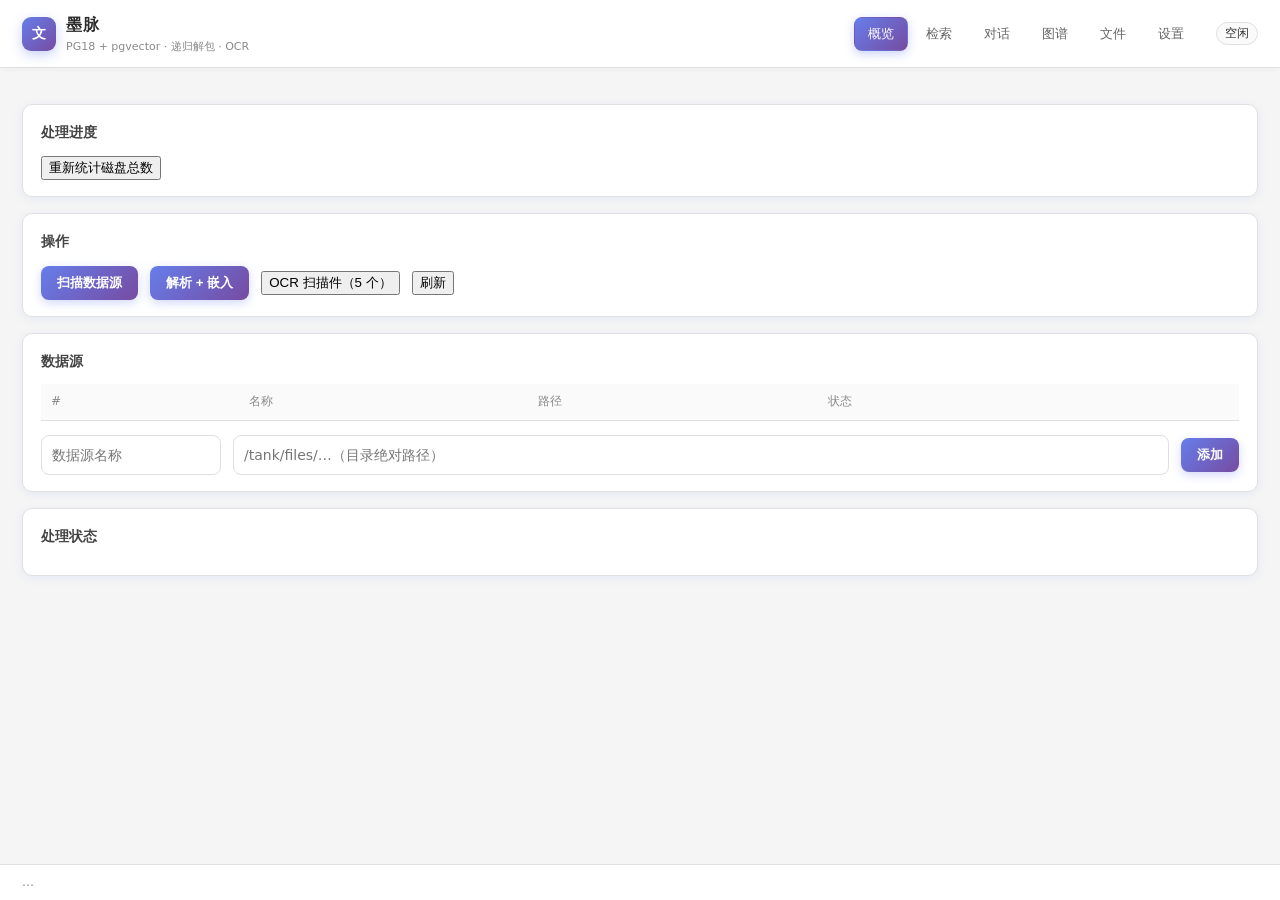
==== static/index_v2.html @ 08dbf87e "墨脉 v0.1：多格式索引 + 三路召回 + 对话与公文写稿 索引：pdf/docx/xlsx/pptx/ofd/rtf/mhtml/dbf + 无后缀魔数嗅探，递归解包，MinerU OCR 检索：" ====
<!DOCTYPE html>
<html lang="zh-CN">
<head>
<meta charset="utf-8">
<meta name="viewport" content="width=device-width, initial-scale=1">
<title>墨脉 · 私有资料库</title>
<link rel="stylesheet" href="style.css">
<style>
  .prog-row { margin: 14px 0 18px; }
  .prog-head { display: flex; justify-content: space-between; align-items: baseline; margin-bottom: 6px; }
  .prog-label { font-size: 14px; color: var(--fg, #e6e6e6); }
  .prog-num { font-size: 15px; font-weight: 600; font-variant-numeric: tabular-nums; letter-spacing: .2px; }
  .prog-track { height: 10px; border-radius: 6px; background: rgba(255,255,255,.08); overflow: hidden; }
  .prog-fill { height: 100%; border-radius: 6px;
    background: linear-gradient(90deg, #4f7cff, #6ea8ff); transition: width .4s ease; }
  .prog-fill.done { background: linear-gradient(90deg, #2fbf71, #56d68f); }
  .prog-extra { font-size: 12px; margin-top: 5px; }
</style>
</head>
<body>
<header>
  <div class="brand">
    <span class="logo">文</span>
    <div><h1 id="site-title">墨脉</h1>
    <p class="sub">PG18 + pgvector · 递归解包 · OCR</p></div>
  </div>
  <nav id="nav">
    <button data-tab="overview" class="active">概览</button>
    <button data-tab="search">检索</button>
    <button data-tab="chat">对话</button>
    <button data-tab="graph">图谱</button>
    <button data-tab="files">文件</button>
    <button data-tab="settings">设置</button>
  </nav>
  <span id="task-badge" class="badge">空闲</span>
</header>

<main>
  <section id="tab-overview" class="tab active">
    <div class="panel">
      <h2>处理进度 <span id="progress-scan-at" class="muted" style="font-weight:400;font-size:12px"></span></h2>
      <div id="progress-box"></div>
      <div class="actions" style="margin-top:10px">
        <button id="btn-count">重新统计磁盘总数</button>
        <span id="progress-msg" class="muted"></span>
      </div>
    </div>
    <div class="grid" id="stat-grid"></div>
    <div class="panel">
      <h2>操作</h2>
      <div class="actions">
        <button class="primary" id="btn-scan">扫描数据源</button>
        <button class="primary" id="btn-index">解析 + 嵌入</button>
        <button id="btn-ocr">OCR 扫描件（5 个）</button>
        <button id="btn-refresh">刷新</button>
        <span id="op-msg" class="muted"></span>
      </div>
    </div>
    <div class="panel">
      <h2>数据源</h2>
      <table class="tbl"><thead><tr><th>#</th><th>名称</th><th>路径</th><th>状态</th><th></th></tr></thead>
      <tbody id="src-body"></tbody></table>
      <div class="actions">
        <input id="src-name" placeholder="数据源名称" style="width:180px">
        <input id="src-root" placeholder="/tank/files/…（目录绝对路径）" style="flex:1;min-width:260px">
        <button id="btn-add-src" class="primary">添加</button>
      </div>
    </div>
    <div class="panel">
      <h2>处理状态</h2>
      <div id="kind-stats"></div>
    </div>
  </section>

  <section id="tab-graph" class="tab">
    <div class="panel">
      <h2>实体图谱 <span id="graph-count" class="muted" style="font-weight:400;font-size:12px"></span></h2>
      <div class="toolbar">
        <input id="ent-q" placeholder="搜索实体：生态城财政局 / 中审华 / 绿化养管…">
        <button class="primary" id="btn-ent-search">搜实体</button>
        <span id="ent-msg" class="muted"></span>
      </div>
      <div class="eg-wrap">
        <div>
          <ul class="list" id="ent-list"></ul>
        </div>
        <div class="doc" id="ent-detail">
          <p class="muted">左侧点一个实体，这里显示它的关系网络和出处文件。</p>
        </div>
      </div>
    </div>
  </section>

  <section id="tab-search" class="tab">
    <div class="toolbar">
      <input id="q" placeholder="输入问题或关键词，例如：城市运营费用审核">
      <select id="mode">
        <option value="hybrid">混合（语义+关键词）</option>
        <option value="semantic">语义</option>
        <option value="keyword">关键词</option>
      </select>
      <select id="ext-filter"><option value="">全部类型</option></select>
      <button class="primary" id="btn-search">检索</button>
    </div>
    <div id="results"></div>
  </section>

  <section id="tab-chat" class="tab">
    <div class="toolbar">
      <select id="chat-mode">
        <option value="ask">问答</option>
        <option value="draft">写稿</option>
      </select>
      <select id="chat-kind" style="display:none">
        <option value="report">工作报告</option>
        <option value="request">请示</option>
        <option value="summary">工作总结</option>
        <option value="plan">工作方案</option>
        <option value="notice">通知</option>
        <option value="letter">函</option>
      </select>
      <input id="chat-input" placeholder="问点什么，例如：静湖水质监测的频次是怎么规定的">
      <button class="primary" id="btn-chat">提问</button>
    </div>
    <textarea id="chat-points" rows="3" placeholder="写稿要点（可选）：必须覆盖哪几件事、给谁看、什么口径"
      style="display:none;width:100%;margin-bottom:12px"></textarea>
    <p class="muted" style="margin-top:0">回答只依据库内资料，每条结论带 [n] 引用，点引用可直接打开原文。</p>
    <div id="chat-out"></div>
  </section>

  <section id="tab-files" class="tab">
    <div class="toolbar">
      <input id="file-q" placeholder="按文件名/路径过滤">
      <select id="file-status">
        <option value="">全部状态</option>
        <option value="parsed">parsed</option>
        <option value="failed">failed</option>
        <option value="pending">pending</option>
        <option value="skipped">skipped</option>
      </select>
      <button id="btn-files">查询</button>
    </div>
    <table class="tbl"><thead><tr>
      <th>#</th><th>名称</th><th>类型</th><th>状态</th><th>解析</th><th>大小</th><th>文本</th><th>块</th><th>层</th>
    </tr></thead><tbody id="files-body"></tbody></table>
    <div class="panel" id="file-detail" style="display:none">
      <h2 id="fd-title"></h2>
      <div id="fd-meta" class="muted"></div>
      <div class="result" id="fd-summary" style="margin-top:12px"></div>
      <div id="fd-sections" style="margin-top:12px"></div>
      <div id="fd-chunks" style="margin-top:10px"></div>
    </div>
  </section>

  <section id="tab-settings" class="tab">
    <div class="panel">
      <h2>扫描目录（数据源）</h2>
      <table class="tbl"><thead><tr>
        <th>启用</th><th>名称</th><th>根目录</th><th>排除子目录（逗号分隔）</th><th></th>
      </tr></thead><tbody id="scan-src-body"></tbody></table>
      <div class="actions">
        <input id="scan-name" placeholder="数据源名称" style="width:160px">
        <input id="scan-root" placeholder="/tank/files/… 目录绝对路径" style="flex:1;min-width:240px">
        <input id="scan-exclude" placeholder="排除：.git,临时,备份" style="width:200px">
        <button class="primary" id="btn-scan-add">添加扫描目录</button>
        <span id="scan-msg" class="muted"></span>
      </div>
      <label class="block">全局跳过扩展名（逗号分隔，命中的文件不解析）
        <textarea id="scan-skip" rows="2" placeholder=".exe, .dll, .mp4, .dwg"></textarea>
      </label>
      <div class="actions">
        <button class="primary" id="btn-scan-save-global">保存全局选项</button>
        <button id="btn-scan-now">立即扫描全部启用目录</button>
        <span id="scan-global-msg" class="muted"></span>
      </div>
    </div>
    <div class="panel">
      <h2>模型接入点</h2>
      <div class="fields" id="f-endpoints"></div>
      <div class="actions">
        <button class="primary" id="btn-save-endpoints">保存</button>
        <button id="btn-probe">探测连通性 / 维度</button>
        <span id="probe-msg" class="muted"></span>
      </div>
      <div id="probe-detail" class="muted" style="margin-top:8px;font-size:12.5px"></div>
    </div>
    <div class="panel">
      <h2>切块与解包</h2>
      <div class="fields" id="f-pipeline"></div>
      <div class="actions">
        <button class="primary" id="btn-save-pipeline">保存</button>
        <button id="btn-reindex">重建向量索引</button>
        <span id="pipe-msg" class="muted"></span>
      </div>
    </div>
    <div class="panel">
      <h2>识别文本与临时文件</h2>
      <div id="md-stats" class="muted"></div>
      <div class="actions" style="margin-top:10px">
        <button id="btn-md-export">补齐 md（用现有块回溯）</button>
        <button id="btn-clean-dry">演练清理</button>
        <button class="primary" id="btn-clean">立即清理</button>
        <span id="clean-msg" class="muted"></span>
      </div>
    </div>
    <div class="panel">
      <h2>当前完整配置（只读）</h2>
      <pre id="raw-settings" style="max-height:260px;overflow:auto"></pre>
    </div>
  </section>
</main>

<footer><span id="foot">…</span></footer>
<script src="app_v2.js"></script>
</body>
</html>
---- static/style.css ----
/* 墨脉 · 配色对齐 OA 下载工具（紫蓝渐变 + 浅灰底） */
:root {
  --p1: #667eea; --p2: #764ba2;
  --bg: #f5f5f5; --bg2: #ffffff; --bg3: #fafafa;
  --fg: #333333; --muted: #8a8a8a; --line: #e0e0e0;
  --accent: #667eea; --accent2: #1890ff;
  --ok: #52c41a; --warn: #faad14; --bad: #f5222d;
  --radius: 10px;
  --shadow: 0 2px 10px rgba(102, 126, 234, .10);
  --grad: linear-gradient(135deg, #667eea, #764ba2);
}
* { box-sizing: border-box; }
body {
  margin: 0; background: var(--bg); color: var(--fg);
  font: 14px/1.6 -apple-system, "PingFang SC", "Microsoft YaHei", system-ui, sans-serif;
}
header {
  position: sticky; top: 0; z-index: 10; display: flex; align-items: center; gap: 18px;
  padding: 12px 22px; background: #fff; border-bottom: 1px solid var(--line);
  box-shadow: 0 1px 6px rgba(0, 0, 0, .04); flex-wrap: wrap;
}
.brand { display: flex; align-items: center; gap: 10px; }
.logo {
  width: 34px; height: 34px; display: grid; place-items: center; border-radius: 9px;
  background: var(--grad); color: #fff; font-weight: 700;
  box-shadow: 0 4px 12px rgba(102, 126, 234, .35);
}
header h1 { font-size: 16px; margin: 0; letter-spacing: .5px; color: #2b2b2b; }
.sub { margin: 0; font-size: 11px; color: var(--muted); }
nav { display: flex; gap: 4px; margin-left: auto; flex-wrap: wrap; }
nav button {
  background: transparent; border: 1px solid transparent; color: #666;
  padding: 7px 13px; border-radius: 8px; cursor: pointer; font-size: 13px;
  transition: all .15s;
}
nav button:hover { color: var(--p2); background: #f0f0ff; }
nav button.active { color: #fff; background: var(--grad); box-shadow: 0 3px 10px rgba(102, 126, 234, .35); }
button.primary {
  background: var(--grad); color: #fff; border: 0; padding: 8px 16px;
  border-radius: 8px; font-weight: 600; cursor: pointer;
  box-shadow: 0 3px 10px rgba(102, 126, 234, .3); transition: all .15s;
}
button.primary:hover { filter: brightness(1.06); transform: translateY(-1px); }
button.primary:disabled { opacity: .5; cursor: default; transform: none; box-shadow: none; }
button.ghost {
  background: #fff; color: var(--p1); border: 1px solid #d9defb;
  padding: 7px 13px; border-radius: 8px; cursor: pointer; font-size: 13px;
}
button.ghost:hover { background: #f4f6ff; border-color: var(--p1); }
main { padding: 20px 22px 96px; max-width: 1400px; margin: 0 auto; }
.tab { display: none; }
.tab.active { display: block; }
.grid { display: grid; grid-template-columns: repeat(auto-fit, minmax(180px, 1fr)); gap: 12px; }
.card {
  background: var(--bg2); border: 1px solid var(--line); border-radius: var(--radius);
  padding: 14px 16px; box-shadow: var(--shadow);
}
.card .k { color: var(--muted); font-size: 12px; }
.card .v { font-size: 24px; font-weight: 650; margin-top: 4px; color: var(--p2); }
.panel {
  background: var(--bg2); border: 1px solid var(--line); border-radius: var(--radius);
  padding: 16px 18px; margin-top: 16px; box-shadow: var(--shadow);
}
.panel h2 { font-size: 14px; margin: 0 0 12px; color: #444; font-weight: 600; }
.toolbar { display: flex; gap: 8px; margin-bottom: 14px; flex-wrap: wrap; }
input, select, textarea {
  background: #fff; border: 1px solid var(--line); color: var(--fg);
  padding: 8px 10px; border-radius: 8px; font: inherit; outline: none; transition: border-color .15s;
}
input:focus, select:focus, textarea:focus {
  border-color: var(--p1); box-shadow: 0 0 0 3px rgba(102, 126, 234, .12);
}
.toolbar input { flex: 1; min-width: 180px; }
.split { display: grid; grid-template-columns: 320px 1fr; gap: 16px; align-items: start; }
.list {
  list-style: none; margin: 0; padding: 0; background: var(--bg2);
  border: 1px solid var(--line); border-radius: var(--radius); max-height: 74vh; overflow: auto;
  box-shadow: var(--shadow);
}
.list li { padding: 10px 14px; border-bottom: 1px solid #f0f0f0; cursor: pointer; }
.list li:last-child { border-bottom: 0; }
.list li:hover { background: #f7f8ff; }
.list li.active { background: linear-gradient(90deg, #eef0fe, #f7f4fd); border-left: 3px solid var(--p1); }
.list .t { font-weight: 550; }
.list .m { color: var(--muted); font-size: 12px; }
.doc {
  background: var(--bg2); border: 1px solid var(--line); border-radius: var(--radius);
  padding: 20px 24px; min-height: 200px; max-height: 74vh; overflow: auto; box-shadow: var(--shadow);
}
.doc h1, .doc h2, .doc h3 { margin: 1.1em 0 .5em; line-height: 1.35; color: #2b2b2b; }
.doc h1 { font-size: 20px; } .doc h2 { font-size: 17px; } .doc h3 { font-size: 15px; }
.doc code {
  background: #f4f4f8; padding: 1px 5px; border-radius: 4px; font-size: 12.5px;
  font-family: ui-monospace, Menlo, monospace; color: #764ba2;
}
.doc pre {
  background: #fafafa; padding: 12px; border-radius: 8px; overflow: auto;
  border: 1px solid var(--line);
}
.doc table { border-collapse: collapse; width: 100%; margin: 10px 0; }
.doc th, .doc td { border: 1px solid var(--line); padding: 6px 10px; text-align: left; }
.doc th { background: #fafafa; }
.doc blockquote {
  border-left: 3px solid var(--p1); margin: 10px 0; padding: 2px 12px; color: #555;
  background: #f8f8ff; border-radius: 0 6px 6px 0;
}
.tbl { width: 100%; border-collapse: collapse; font-size: 13px; }
.tbl th, .tbl td { border-bottom: 1px solid var(--line); padding: 8px 10px; text-align: left; }
.tbl th { color: var(--muted); font-weight: 500; font-size: 12px; background: #fafafa; }
.tbl tr:hover td { background: #f7f8ff; }
.badge {
  display: inline-block; padding: 1px 8px; border-radius: 20px; font-size: 11.5px;
  border: 1px solid var(--line); background: #fafafa;
}
.badge.ok { color: var(--ok); border-color: #b7eb8f; background: #f6ffed; }
.badge.warn { color: #d48806; border-color: #ffe58f; background: #fffbe6; }
.badge.bad { color: var(--bad); border-color: #ffa39e; background: #fff1f0; }
.badge.claim { color: var(--p2); border-color: #d3adf7; background: #f9f0ff; }
.muted { color: var(--muted); }
.fields { display: grid; grid-template-columns: repeat(auto-fit, minmax(240px, 1fr)); gap: 12px; }
.fields label { display: flex; flex-direction: column; gap: 5px; font-size: 12.5px; color: var(--muted); }
label.block { display: flex; flex-direction: column; gap: 6px; margin-top: 12px; font-size: 12.5px; color: var(--muted); }
.actions { display: flex; align-items: center; gap: 12px; margin-top: 14px; }
.result {
  background: var(--bg2); border: 1px solid var(--line); border-radius: var(--radius);
  padding: 12px 16px; margin-bottom: 10px; box-shadow: var(--shadow); transition: border-color .15s;
}
.result:hover { border-color: #c9cff7; }
.result .h { display: flex; gap: 10px; align-items: baseline; }
.result .title { font-weight: 600; color: #2b2b2b; }
.result .snippet { color: #555; font-size: 13px; margin-top: 6px; white-space: pre-wrap; }
.result .meta { color: var(--muted); font-size: 11.5px; margin-top: 6px; }
footer {
  position: fixed; bottom: 0; left: 0; right: 0; padding: 8px 22px; font-size: 12px;
  color: var(--muted); background: rgba(255, 255, 255, .96); border-top: 1px solid var(--line);
}

/* ---- 章节列表 ---- */
.sec-item { padding: 8px 10px; border-left: 3px solid #e0e0e0; margin-bottom: 6px; cursor: pointer; border-radius: 0 6px 6px 0; transition: all .15s; }
.sec-item:hover { border-left-color: #667eea; background: #fafbff; }
.sec-t { font-size: 13.5px; font-weight: 600; color: #333; }
.sec-s { font-size: 12.5px; color: #666; margin-top: 4px; line-height: 1.55; }

/* ---- 实体图谱 ---- */
.eg-wrap { display: grid; grid-template-columns: 340px 1fr; gap: 16px; align-items: start; }
.eg-chip {
  display: inline-flex; align-items: center; gap: 6px; padding: 5px 11px; margin: 0 6px 6px 0;
  border-radius: 20px; font-size: 12.5px; background: #f4f6ff; color: var(--p2);
  border: 1px solid #dde2fb; cursor: pointer; transition: all .15s;
  max-width: 320px; overflow: hidden; text-overflow: ellipsis; white-space: nowrap;
}
.eg-chip:hover { background: var(--grad); color: #fff; border-color: transparent; }
.eg-chip .n { color: var(--muted); font-size: 11px; }
.eg-chip:hover .n { color: #ede9fe; }
.eg-type { font-size: 11px; padding: 1px 7px; border-radius: 10px; margin-right: 4px; }
.t-org { background: #e6f7ff; color: #1890ff; }
.t-project { background: #f6ffed; color: #389e0d; }
.t-money { background: #fffbe6; color: #d48806; }
.t-doc { background: #f9f0ff; color: #722ed1; }
.eg-rel { display: flex; align-items: center; gap: 8px; padding: 6px 0; border-bottom: 1px dashed #eee; font-size: 13px; }
.eg-rel:last-child { border-bottom: 0; }
.eg-rel .arrow { color: var(--p1); font-weight: 600; }
.eg-rel .rel { background: #f0f5ff; color: #1890ff; padding: 1px 8px; border-radius: 6px; font-size: 12px; }
.eg-name { color: #2b2b2b; }
.eg-name.link { color: var(--p1); cursor: pointer; }
.eg-name.link:hover { text-decoration: underline; }
@media (max-width: 900px) {
  .split, .eg-wrap { grid-template-columns: 1fr; }
  .list { max-height: 34vh; }
}
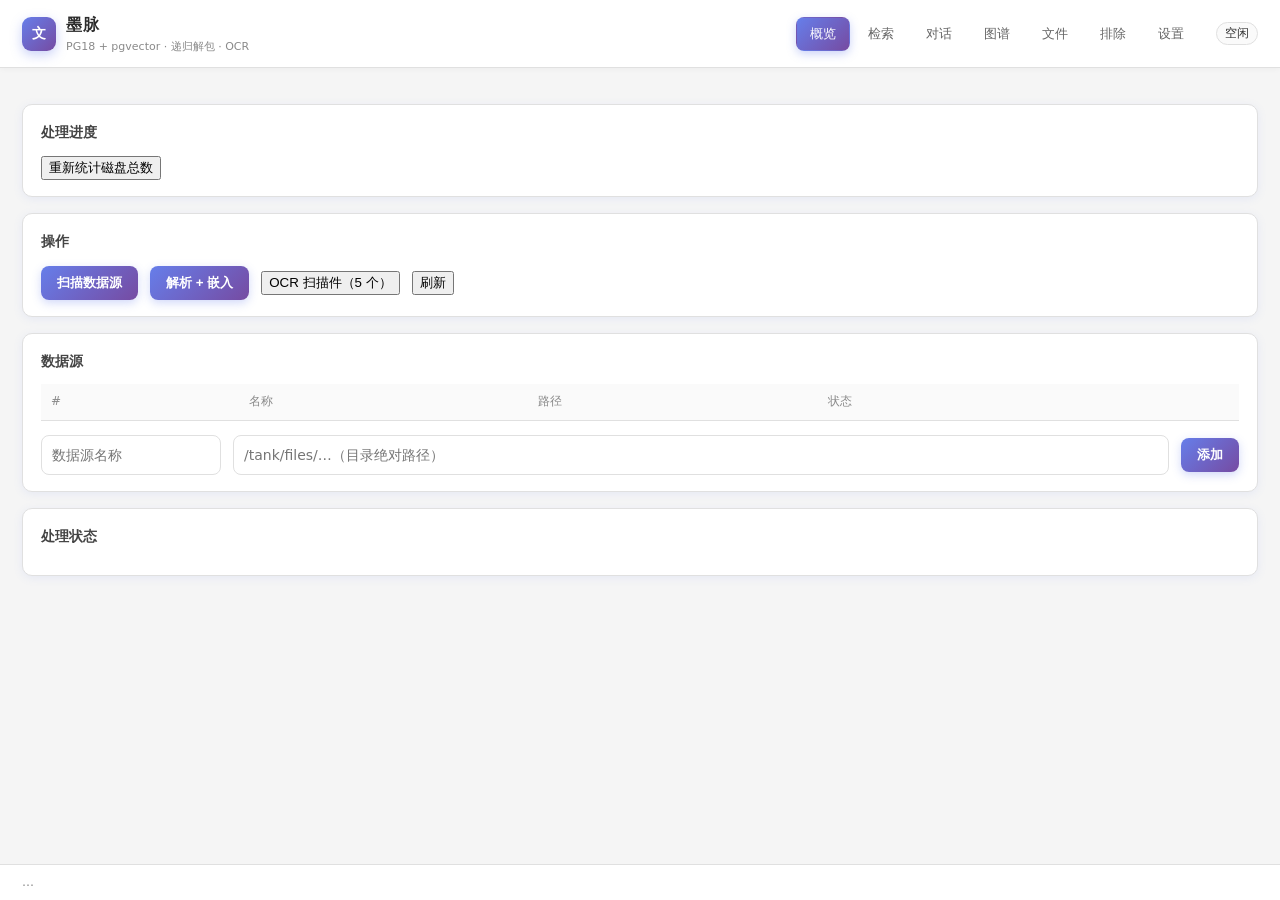
==== commit 9eb8c093: "T1.3 排除规则 + 被忽略清单 + 前端管理页 之前「排除」只有 sources.exclude 的子串匹配：看不见、改不了、也解释不了为什么某目录被跳过。  后端 - sql/003_exclu" ====
--- a/static/index_v2.html
+++ b/static/index_v2.html
@@ -30,6 +30,7 @@
     <button data-tab="chat">对话</button>
     <button data-tab="graph">图谱</button>
     <button data-tab="files">文件</button>
+    <button data-tab="exclude">排除</button>
     <button data-tab="settings">设置</button>
   </nav>
   <span id="task-badge" class="badge">空闲</span>
@@ -152,6 +153,38 @@
     </div>
   </section>
 
+  <section id="tab-exclude" class="tab">
+    <div class="panel">
+      <h2>排除规则</h2>
+      <div class="muted" style="margin-bottom:10px">
+        这里定义的规则在扫描时生效。目录规则整枝跳过（不逐文件建记录）；文件/扩展名规则会给每个被跳过的文件留一条可解释记录，
+        删掉规则后重新扫描即可恢复。
+      </div>
+      <div class="toolbar">
+        <select id="ex-kind">
+          <option value="dir">目录（整枝跳过）</option>
+          <option value="file">单个文件</option>
+          <option value="ext">扩展名</option>
+        </select>
+        <input id="ex-value" placeholder="目录/文件填绝对路径，扩展名填 .tmp" style="flex:1;min-width:280px">
+        <input id="ex-reason" placeholder="原因（可选）" style="flex:1;min-width:140px">
+        <button id="btn-ex-add" class="primary">添加</button>
+      </div>
+      <table class="tbl"><thead><tr>
+        <th>#</th><th>类型</th><th>值</th><th>原因</th><th>命中</th><th>最后命中</th><th>启用</th><th></th>
+      </tr></thead><tbody id="ex-body"></tbody></table>
+    </div>
+
+    <div class="panel">
+      <h2>当前被忽略的文件</h2>
+      <div class="muted" style="margin-bottom:8px">按原因码聚合，数据直接来自策略表（不另存一份真相）。</div>
+      <div id="ign-groups" class="chips"></div>
+      <table class="tbl"><thead><tr>
+        <th>名称</th><th>原因</th><th>说明</th><th>大小</th>
+      </tr></thead><tbody id="ign-body"></tbody></table>
+    </div>
+  </section>
+
   <section id="tab-settings" class="tab">
     <div class="panel">
       <h2>扫描目录（数据源）</h2>
--- a/static/style.css
+++ b/static/style.css
@@ -130,6 +130,8 @@
 .result .title { font-weight: 600; color: #2b2b2b; }
 .result .snippet { color: #555; font-size: 13px; margin-top: 6px; white-space: pre-wrap; }
 .result .meta { color: var(--muted); font-size: 11.5px; margin-top: 6px; }
+body { padding-bottom: 56px; }   /* 固定底栏留白，避免遮住最后一张卡片 */
+
 footer {
   position: fixed; bottom: 0; left: 0; right: 0; padding: 8px 22px; font-size: 12px;
   color: var(--muted); background: rgba(255, 255, 255, .96); border-top: 1px solid var(--line);
@@ -168,3 +170,17 @@
   .split, .eg-wrap { grid-template-columns: 1fr; }
   .list { max-height: 34vh; }
 }
+
+/* 排除页：原因码标签 + 表格里的迷你按钮 */
+.chips { display: flex; flex-wrap: wrap; gap: 8px; margin-bottom: 12px; }
+.chip { display: inline-flex; align-items: baseline; gap: 6px; padding: 5px 10px;
+        border-radius: 14px; background: #f0f2f8; color: #444; font-size: 12px; }
+.chip b { color: #667eea; font-weight: 600; }
+.chip i { color: #8a8a8a; font-style: normal; }
+button.mini { padding: 2px 8px; font-size: 12px; border-radius: 6px; border: 1px solid #e0e0e0;
+              background: #fff; color: #333; cursor: pointer; }
+button.mini.danger { color: #f5222d; border-color: #fbd6d6; }
+button.mini.danger:hover { background: #fff1f0; }
+td.path { max-width: 420px; overflow: hidden; text-overflow: ellipsis; white-space: nowrap; }
+
+td.empty { text-align: center; color: #8a8a8a; padding: 18px 0; }
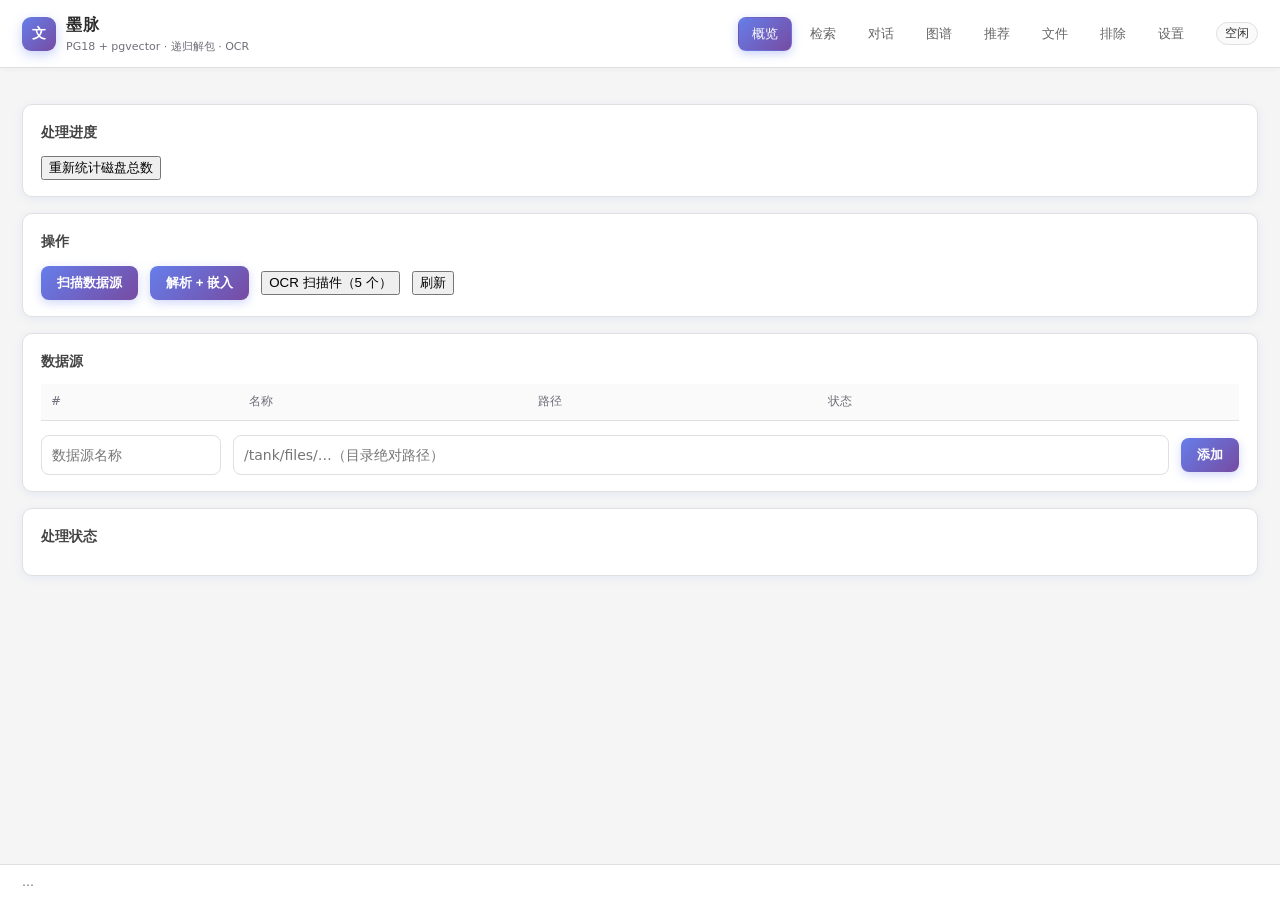
==== commit 022d4871: "阶段5 T5.3 前端: 新增「推荐」tab - 卡片含标题/类型徽标/置信度/结构化理由/打开文件/稍后 - 打开文件复用 showFile(跳文件详情并记浏览) - 稍后 -> POST /api" ====
--- a/static/index_v2.html
+++ b/static/index_v2.html
@@ -29,6 +29,7 @@
     <button data-tab="search">检索</button>
     <button data-tab="chat">对话</button>
     <button data-tab="graph">图谱</button>
+    <button data-tab="reco">推荐</button>
     <button data-tab="files">文件</button>
     <button data-tab="exclude">排除</button>
     <button data-tab="settings">设置</button>
@@ -90,6 +91,21 @@
         </div>
       </div>
     </div>
+  </section>
+
+    <section id="tab-reco" class="tab">
+    <div class="toolbar">
+      <select id="reco-kind">
+        <option value="">全部类型</option>
+        <option value="doc_gap">配套缺件</option>
+        <option value="stale_value">长期未看</option>
+        <option value="new_related">新入库相关</option>
+      </select>
+      <button class="primary" id="btn-reco">刷新</button>
+      <span class="muted" id="reco-count"></span>
+    </div>
+    <p class="muted" style="margin-top:0">按规则生成，不是模型猜的：配套缺件看同目录公文成对关系，长期未看按实体提及数与浏览记录比对。</p>
+    <div id="reco-out"></div>
   </section>
 
   <section id="tab-search" class="tab">
--- a/static/style.css
+++ b/static/style.css
@@ -2,7 +2,7 @@
 :root {
   --p1: #667eea; --p2: #764ba2;
   --bg: #f5f5f5; --bg2: #ffffff; --bg3: #fafafa;
-  --fg: #333333; --muted: #8a8a8a; --line: #e0e0e0;
+  --fg: #333333; --muted: #6f6f7a; --line: #e0e0e0;
   --accent: #667eea; --accent2: #1890ff;
   --ok: #52c41a; --warn: #faad14; --bad: #f5222d;
   --radius: 10px;
@@ -116,6 +116,8 @@
 .badge.warn { color: #d48806; border-color: #ffe58f; background: #fffbe6; }
 .badge.bad { color: var(--bad); border-color: #ffa39e; background: #fff1f0; }
 .badge.claim { color: var(--p2); border-color: #d3adf7; background: #f9f0ff; }
+.badge.conf { color: #3f3f4d; border-color: #b9b9c6; background: #ececf2; font-weight: 500; }
+.badge.evidence { color: var(--p2); border-color: #e0d7fb; background: #f6f2ff; font-weight: 500; }
 .muted { color: var(--muted); }
 .fields { display: grid; grid-template-columns: repeat(auto-fit, minmax(240px, 1fr)); gap: 12px; }
 .fields label { display: flex; flex-direction: column; gap: 5px; font-size: 12.5px; color: var(--muted); }
@@ -130,7 +132,7 @@
 .result .title { font-weight: 600; color: #2b2b2b; }
 .result .snippet { color: #555; font-size: 13px; margin-top: 6px; white-space: pre-wrap; }
 .result .meta { color: var(--muted); font-size: 11.5px; margin-top: 6px; }
-body { padding-bottom: 56px; }   /* 固定底栏留白，避免遮住最后一张卡片 */
+body { padding-bottom: 72px; }   /* 固定底栏留白，避免遮住最后一张卡片 */
 
 footer {
   position: fixed; bottom: 0; left: 0; right: 0; padding: 8px 22px; font-size: 12px;
@@ -146,10 +148,17 @@
 /* ---- 实体图谱 ---- */
 .eg-wrap { display: grid; grid-template-columns: 340px 1fr; gap: 16px; align-items: start; }
 .eg-chip {
-  display: inline-flex; align-items: center; gap: 6px; padding: 5px 11px; margin: 0 6px 6px 0;
+  /* inline-flex + 长文本会溢出：text-overflow 只对块级/inline-block 生效，
+     而 flex 容器里的匿名文本项不参与裁剪 —— 实测 chip 会顶出内容区右边界。 */
+  display: inline-block;
+  max-width: 260px;
+  overflow: hidden;
+  text-overflow: ellipsis;
+  white-space: nowrap;
+  vertical-align: bottom;
+  padding: 5px 11px; margin: 0 6px 6px 0;
   border-radius: 20px; font-size: 12.5px; background: #f4f6ff; color: var(--p2);
   border: 1px solid #dde2fb; cursor: pointer; transition: all .15s;
-  max-width: 320px; overflow: hidden; text-overflow: ellipsis; white-space: nowrap;
 }
 .eg-chip:hover { background: var(--grad); color: #fff; border-color: transparent; }
 .eg-chip .n { color: var(--muted); font-size: 11px; }
@@ -184,3 +193,12 @@
 td.path { max-width: 420px; overflow: hidden; text-overflow: ellipsis; white-space: nowrap; }
 
 td.empty { text-align: center; color: #8a8a8a; padding: 18px 0; }
+
+/* 对话页：底栏是 fixed，卡片下方必须留出等高空间，否则引用 chip 被压住不可点 */
+#chat-out { padding-bottom: 20px; }   /* body 已留 72px，这里只需微小间隙 */
+/* 正文行宽：中文长报文一行超过 60 字阅读会累 */
+#chat-out .result div[style*="pre-wrap"] { max-width: 78ch; }
+
+/* 推荐卡片：13 张同质卡片连排时，纯白底无边线会糊成一片 */
+#reco-out .result { border: 1px solid var(--line); margin-bottom: 10px; padding: 14px 16px 16px; }
+#reco-out { padding-bottom: 24px; }
